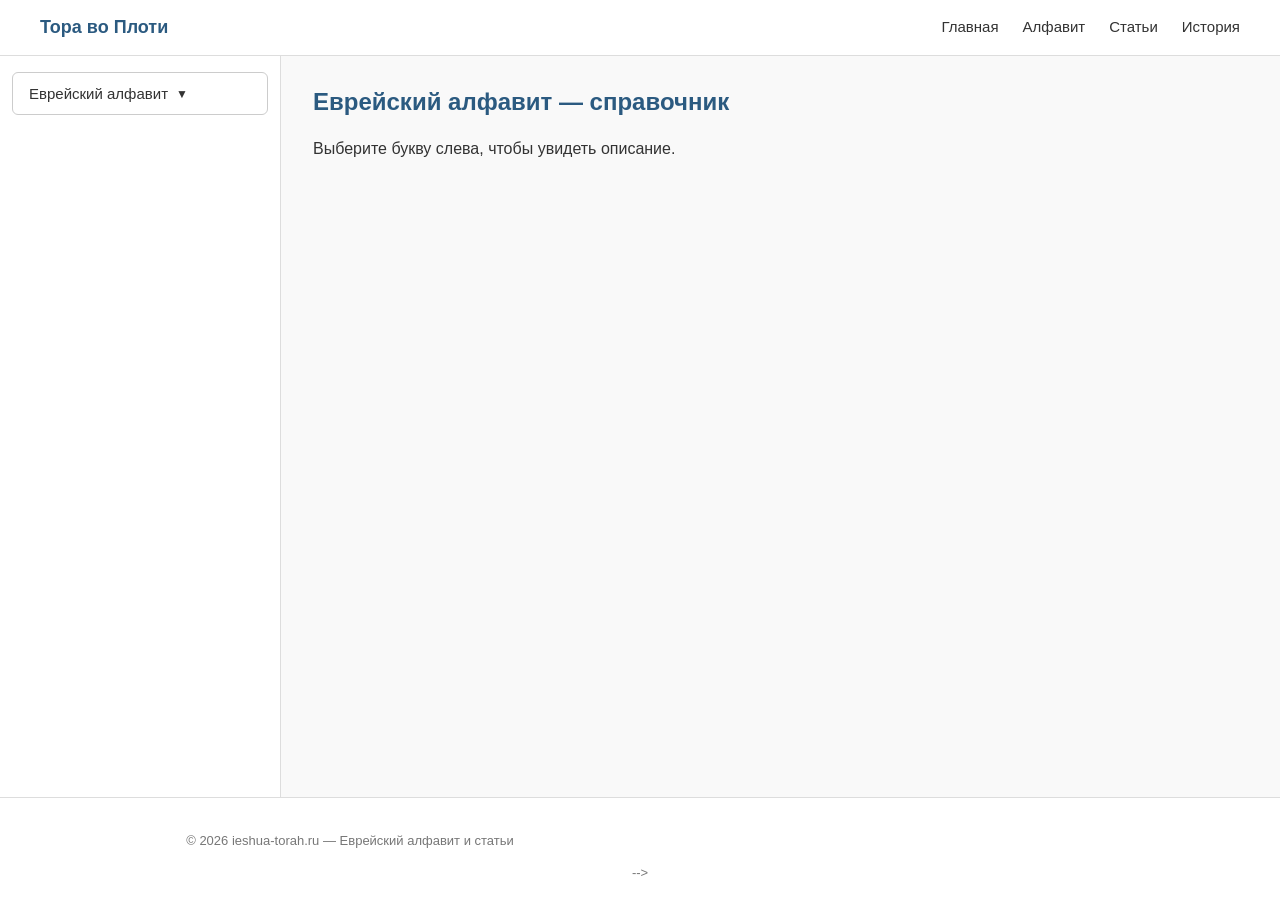
==== index.html @ a0f33770 "первоначальная версия сайта ieshua-torah.ru" ====
<!DOCTYPE html>
<html lang="ru">
<head>
  <meta charset="UTF-8">
  <meta name="viewport" content="width=device-width, initial-scale=1.0">
  <title>Еврейский алфавит — справочник</title>
  <link rel="stylesheet" href="css/style.css">
</head>
<body>
<div id="headerContainer"></div>
<script>
  document.addEventListener('DOMContentLoaded', () => {
    fetch('includes/header.html')
      .then(response => response.text())
      .then(text => {
        const html = text.replace(/\{BASE\}/g, '');
        document.getElementById('headerContainer').innerHTML = html;
      })
      .catch(error => console.error('Ошибка загрузки шапки:', error));
  });
</script>



  <div class="main-wrapper">

    <!-- ЛЕВАЯ ПАНЕЛЬ -->
    <aside class="sidebar">
      <button class="main-toggle" id="alphabetToggle">
        <span>Еврейский алфавит</span>
        <span class="arrow-main">▼</span>
      </button>
      <div class="letters-list" id="lettersList">
        <div class="letter-row" data-letter="alef">
          <span class="letter-symbol">א</span>
          <span class="letter-name">Алеф</span>
        </div>
        <div class="letter-row" data-letter="bet">
          <span class="letter-symbol">ב</span>
          <span class="letter-name">Бет</span>
        </div>
        <div class="letter-row" data-letter="gimel">
          <span class="letter-symbol">ג</span>
          <span class="letter-name">Гимель</span>
        </div>
        <div class="letter-row" data-letter="dalet">
          <span class="letter-symbol">ד</span>
          <span class="letter-name">Далет</span>
        </div>
        <div class="letter-row" data-letter="hei">
          <span class="letter-symbol">ה</span>
          <span class="letter-name">Хе</span>
        </div>
        <div class="letter-row" data-letter="vav">
          <span class="letter-symbol">ו</span>
          <span class="letter-name">Вав</span>
        </div>
        <div class="letter-row" data-letter="zayin">
          <span class="letter-symbol">ז</span>
          <span class="letter-name">Зайин</span>
        </div>
        <div class="letter-row" data-letter="chet">
          <span class="letter-symbol">ח</span>
          <span class="letter-name">Хет</span>
        </div>
        <div class="letter-row" data-letter="tet">
          <span class="letter-symbol">ט</span>
          <span class="letter-name">Тет</span>
        </div>
        <div class="letter-row" data-letter="yod">
          <span class="letter-symbol">י</span>
          <span class="letter-name">Йод</span>
        </div>
      </div>
    </aside>

    <!-- ПРАВАЯ ПАНЕЛЬ -->
    <main class="main-content">
      <h1>Еврейский алфавит — справочник</h1>
      <p id="contentPlaceholder">Выберите букву слева, чтобы увидеть описание.</p>
      <div id="moreLinkContainer"></div>
      <p class="loading-indicator" id="loadingIndicator">Загрузка данных...</p>
    </main>

  </div>

  <!-- Место для футера (загружается через JS) -->
  <div id="footerContainer"></div>

  <!-- Подключаем футер -->
  <script>
    (async () => {
      try {
        const response = await fetch('includes/footer.html');
        if (!response.ok) throw new Error('Футер не найден');
        const text = await response.text();
        document.getElementById('footerContainer').innerHTML = text;
      } catch (e) {
        console.warn('Не удалось загрузить футер:', e);
      }
    })();
  </script>

  <!-- Подключаем JS -->
  <script src="js/script.js"></script>
  <script>
  console.log('BASE путь:', BASE);
  console.log('Путь к header.html:', BASE + 'includes/header.html');
</script>

</body>
</html>
---- css/style.css ----
:root {
  --bg: #f9f9f9;
  --panel: #ffffff;
  --accent: #2b5a80;
  --text: #333;
  --hover: #f0f0f0;
}

body {
  margin: 0;
  padding: 0;
  font-family: Arial, sans-serif;
  background: var(--bg);
  color: var(--text);
  min-height: 100vh;
  display: flex;
  flex-direction: column;
}

/* Обёртка: сайдбар + контент */
.main-wrapper {
  display: flex;
  flex: 1;
  overflow: hidden;
}

/* === Левая панель === */
.sidebar {
  width: 280px;
  background: var(--panel);
  border-right: 1px solid #ddd;
  display: flex;
  flex-direction: column;
  padding-top: 16px;
  overflow-y: auto;
  flex-shrink: 0;
}

/* === Кнопка «Еврейский алфавит» === */
.main-toggle {
  background: none;
  border: 1px solid #ccc;
  width: calc(100% - 24px);
  margin: 0 12px 16px 12px;
  text-align: left;
  padding: 12px 16px;
  cursor: pointer;
  font-size: 15px;
  color: var(--text);
  border-radius: 6px;
  display: flex;
  align-items: center;
  gap: 8px;
}

.main-toggle:hover {
  border-color: var(--accent);
  background: var(--hover);
}

/* === Стрелка === */
.arrow-main {
  font-size: 12px;
  transition: transform 0.3s ease;
}

.arrow-main.rotated {
  transform: rotate(180deg);
}

/* === Список букв (аккордеон) === */
.letters-list {
  max-height: 0;
  overflow: hidden;
  transition: max-height 0.3s cubic-bezier(0.4, 0, 0.2, 1);
  padding: 0 12px;
}

.letters-list.open {
  max-height: 500px;
  padding: 0 12px 16px 12px;
}

/* === Строка буквы === */
.letter-row {
  display: flex;
  align-items: center;
  margin-bottom: 4px;
  cursor: pointer;
  padding: 6px 8px;
  border-radius: 4px;
}

.letter-row:hover {
  background: #f5f5f5;
}

.letter-symbol {
  font-size: 20px;
  font-weight: bold;
  min-width: 24px;
  text-align: center;
}

.letter-name {
  flex: 1;
  font-size: 14px;
}

/* === Правая панель === */
.main-content {
  flex: 1;
  padding: 32px;
  overflow-y: auto;
}

h1 {
  margin: 0 0 20px 0;
  font-size: 24px;
  color: var(--accent);
}

h2 {
  color: var(--accent);
  font-size: 18px;
  margin-top: 24px;
}

p {
  line-height: 1.6;
  max-width: 700px;
}

ul {
  line-height: 1.8;
  max-width: 700px;
}

a {
  color: var(--accent);
}

.loading-indicator {
  display: none;
  color: #888;
  font-style: italic;
}

/* === Кнопка «Подробнее» === */
.more-btn {
  display: inline-block;
  margin-top: 16px;
  padding: 10px 20px;
  background-color: var(--accent);
  color: #fff;
  text-decoration: none;
  border-radius: 6px;
  font-weight: 500;
  transition: background-color 0.3s ease;
}

.more-btn:hover {
  background-color: #1a4260;
  text-decoration: none;
  color: #fff;
}

.more-btn:active {
  transform: translateY(1px);
}

/* === Футер === */
footer {
  width: 100%;
  padding: 20px 0;
  border-top: 1px solid #ddd;
  background: var(--panel);
  color: #777;
  font-size: 13px;
  text-align: center;
  flex-shrink: 0;
}

/* === Адаптив для телефона === */
@media (max-width: 768px) {
  .main-wrapper {
    flex-direction: column;
  }
  .sidebar {
    width: 100%;
    border-right: none;
    border-bottom: 1px solid #ddd;
    max-height: 50vh;
  }
  .main-content {
    padding: 20px;
  }
}
/* === Верхнее меню === */
.site-header {
  background: var(--panel);
  border-bottom: 1px solid #ddd;
  flex-shrink: 0;
}

.header-inner {
  max-width: 1200px;
  margin: 0 auto;
  padding: 14px 24px;
  display: flex;
  align-items: center;
  justify-content: space-between;
  gap: 16px;
}

.site-logo {
  font-size: 18px;
  font-weight: bold;
  color: var(--accent);
  text-decoration: none;
  white-space: nowrap;
}

.site-nav {
  display: flex;
  gap: 24px;
  flex-wrap: wrap;
}

.site-nav a {
  color: var(--text);
  text-decoration: none;
  font-size: 15px;
  padding: 4px 0;
  border-bottom: 2px solid transparent;
  transition: border-color 0.2s ease, color 0.2s ease;
}

.site-nav a:hover {
  color: var(--accent);
  border-bottom-color: var(--accent);
}

.site-nav a.active {
  color: var(--accent);
  border-bottom-color: var(--accent);
}

/* Адаптив для телефона */
@media (max-width: 768px) {
  .header-inner {
    flex-direction: column;
    align-items: flex-start;
    gap: 10px;
    padding: 12px 16px;
  }
  .site-nav {
    gap: 16px;
  }
  .site-nav a {
    font-size: 14px;
  }
}
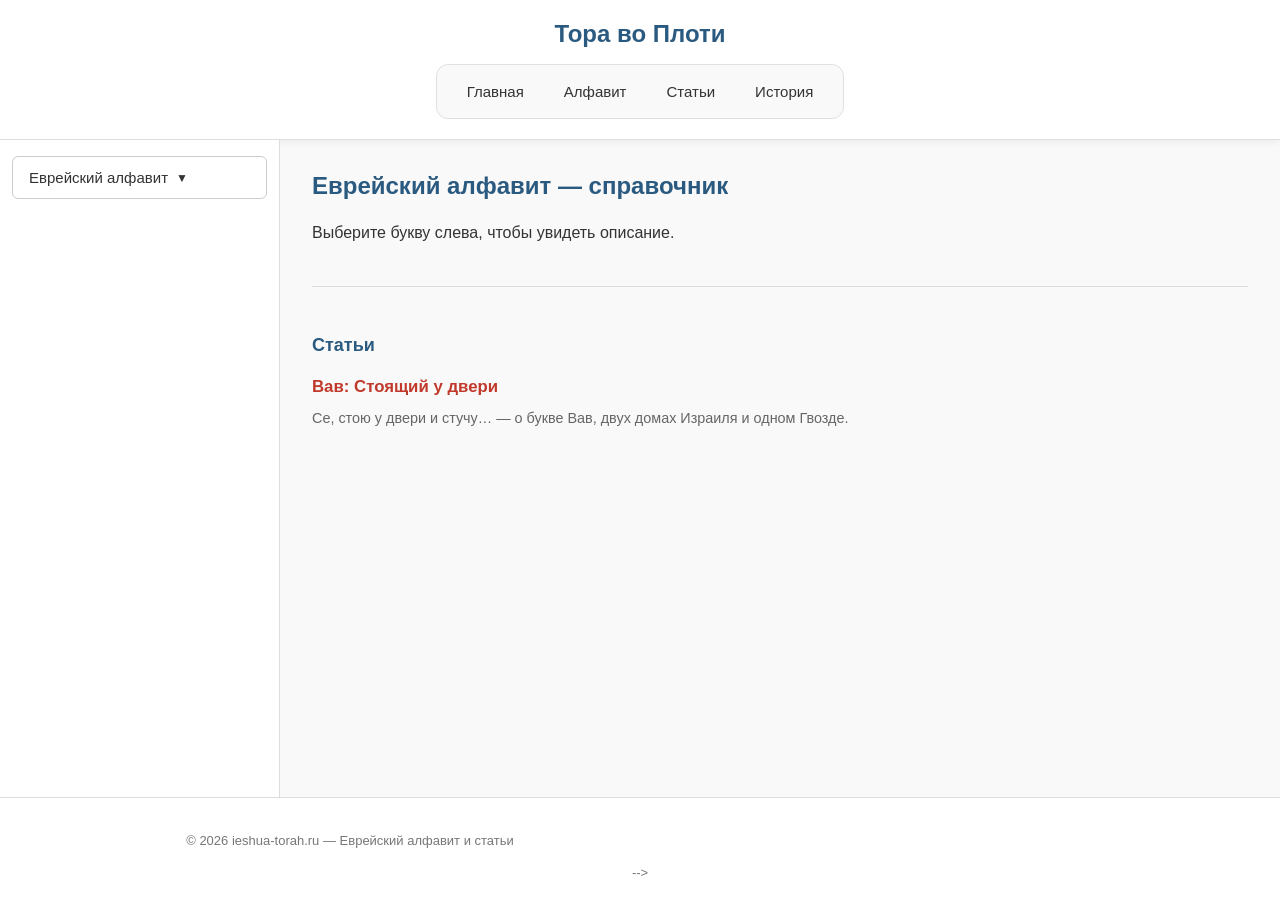
==== commit 08d9879d: "добавили статью" ====
--- a/index.html
+++ b/index.html
@@ -80,9 +80,26 @@
       <p id="contentPlaceholder">Выберите букву слева, чтобы увидеть описание.</p>
       <div id="moreLinkContainer"></div>
       <p class="loading-indicator" id="loadingIndicator">Загрузка данных...</p>
+      
+      <!-- ═══ СТАТЬИ ═══ -->
+      <section style="margin-top: 2.5rem; padding-top: 1.5rem; border-top: 1px solid #ddd;">
+        <h2>Статьи</h2>
+        <ul style="list-style: none; padding: 0;">
+          <li style="margin-bottom: 0.8rem;">
+            <a href="articles/vav.article1.html" style="font-size: 1.05rem; text-decoration: none; color: #c0392b;">
+              <strong>Вав: Стоящий у двери</strong>
+            </a>
+            <p style="margin: 0.3rem 0 0; font-size: 0.9rem; color: #666;">
+              Се, стою у двери и стучу… — о букве Вав, двух домах Израиля и одном Гвозде.
+            </p>
+          </li>
+        </ul>
+      </section>
+      <!-- ═══ /СТАТЬИ ═══ -->
     </main>
 
   </div>
+
 
   <!-- Место для футера (загружается через JS) -->
   <div id="footerContainer"></div>
--- a/css/style.css
+++ b/css/style.css
@@ -1,9 +1,14 @@
+/* === Переменные и сброс === */
 :root {
   --bg: #f9f9f9;
   --panel: #ffffff;
   --accent: #2b5a80;
   --text: #333;
   --hover: #f0f0f0;
+}
+
+* {
+  box-sizing: border-box;
 }
 
 body {
@@ -17,14 +22,75 @@
   flex-direction: column;
 }
 
-/* Обёртка: сайдбар + контент */
+/* === Верхнее меню (шапка) === */
+.site-header {
+  background: var(--panel);
+  border-bottom: 1px solid #ddd;
+  flex-shrink: 0;
+  box-shadow: 0 2px 8px rgba(0, 0, 0, 0.06);
+}
+
+.header-inner {
+  max-width: 1200px;
+  margin: 0 auto;
+  padding: 20px 24px;
+  display: flex;
+  flex-direction: column;   /* Логотип сверху, меню снизу */
+  align-items: center;       /* Центрируем всё по горизонтали */
+  gap: 16px;                 /* Расстояние между логотипом и меню */
+}
+
+.site-logo {
+  font-size: 24px;
+  font-weight: 700;
+  color: var(--accent);
+  text-decoration: none;
+  white-space: nowrap;
+}
+
+.site-nav {
+  display: flex;
+  gap: 4px;                   /* Маленькие промежутки между кнопками */
+  flex-wrap: wrap;
+  justify-content: center;    /* Центрирует пункты меню */
+  padding: 8px 12px;
+  background: var(--bg);     /* Лёгкий фон под меню */
+  border: 1px solid #e0e0e0;  /* Тонкая рамка */
+  border-radius: 12px;       /* Мягкие скругления */
+  overflow: hidden;
+}
+
+.site-nav a {
+  color: var(--text);
+  text-decoration: none;
+  font-size: 15px;
+  font-weight: 500;
+  padding: 10px 18px;
+  border-radius: 8px;        /* Скругление у каждой кнопки */
+  transition: all 0.2s ease;
+}
+
+.site-nav a:hover {
+  background: var(--accent);
+  color: #fff;
+  transform: translateY(-2px); /* Лёгкое поднятие при наведении */
+  box-shadow: 0 4px 8px rgba(43, 90, 128, 0.3);
+}
+
+.site-nav a.active {
+  background: var(--accent);
+  color: #fff;
+  font-weight: 700;
+}
+
+/* === Обёртка: сайдбар + контент === */
 .main-wrapper {
   display: flex;
   flex: 1;
   overflow: hidden;
 }
 
-/* === Левая панель === */
+/* === Левая панель (сайдбар) === */
 .sidebar {
   width: 280px;
   background: var(--panel);
@@ -107,7 +173,7 @@
   font-size: 14px;
 }
 
-/* === Правая панель === */
+/* === Правая панель (контент) === */
 .main-content {
   flex: 1;
   padding: 32px;
@@ -195,69 +261,30 @@
   .main-content {
     padding: 20px;
   }
-}
-/* === Верхнее меню === */
-.site-header {
-  background: var(--panel);
-  border-bottom: 1px solid #ddd;
-  flex-shrink: 0;
-}
-
-.header-inner {
-  max-width: 1200px;
-  margin: 0 auto;
-  padding: 14px 24px;
-  display: flex;
-  align-items: center;
-  justify-content: space-between;
-  gap: 16px;
-}
-
-.site-logo {
-  font-size: 18px;
-  font-weight: bold;
-  color: var(--accent);
-  text-decoration: none;
-  white-space: nowrap;
-}
-
-.site-nav {
-  display: flex;
-  gap: 24px;
-  flex-wrap: wrap;
-}
-
-.site-nav a {
-  color: var(--text);
-  text-decoration: none;
-  font-size: 15px;
-  padding: 4px 0;
-  border-bottom: 2px solid transparent;
-  transition: border-color 0.2s ease, color 0.2s ease;
-}
-
-.site-nav a:hover {
-  color: var(--accent);
-  border-bottom-color: var(--accent);
-}
-
-.site-nav a.active {
-  color: var(--accent);
-  border-bottom-color: var(--accent);
-}
-
-/* Адаптив для телефона */
-@media (max-width: 768px) {
+
   .header-inner {
+    padding: 16px;
     flex-direction: column;
-    align-items: flex-start;
-    gap: 10px;
-    padding: 12px 16px;
-  }
+    align-items: stretch;
+  }
+
+  .site-logo {
+    text-align: center;
+    font-size: 20px;
+  }
+
   .site-nav {
-    gap: 16px;
-  }
+    justify-content: center;
+    flex-direction: column;
+    border-radius: 8px;
+    margin-bottom: 10px;
+  }
+
   .site-nav a {
-    font-size: 14px;
-  }
-}
+    text-align: center;
+    padding: 12px;
+    margin: 2px 0;
+    box-shadow: none;
+    transform: none;
+  }
+}
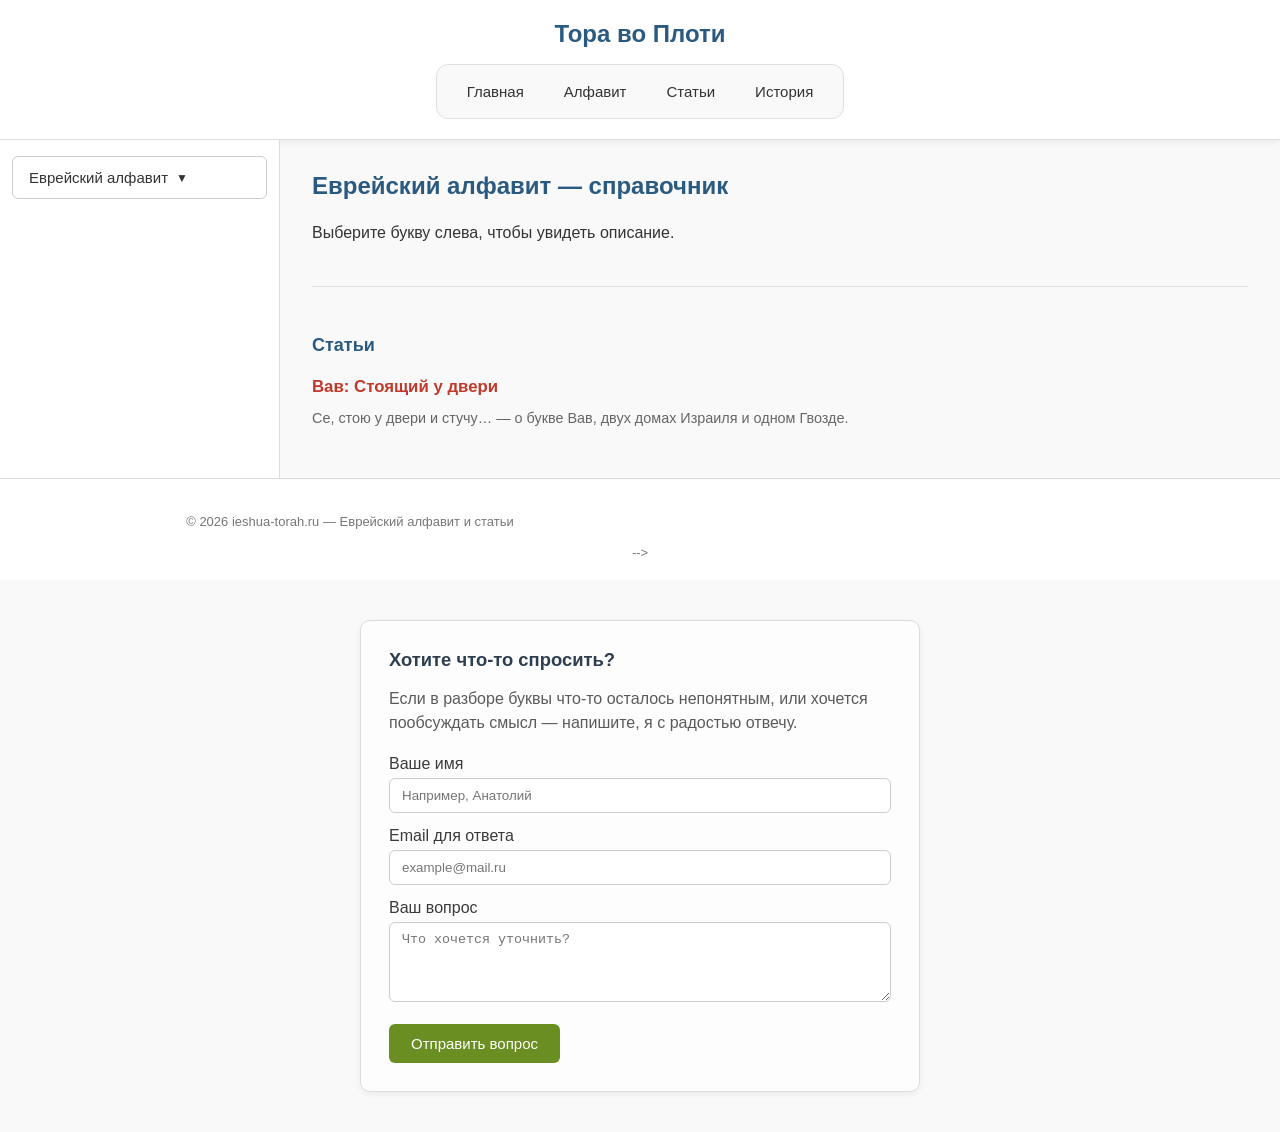
==== commit 24bdeb0d: "добавили форму" ====
--- a/index.html
+++ b/index.html
@@ -3,7 +3,9 @@
 <head>
   <meta charset="UTF-8">
   <meta name="viewport" content="width=device-width, initial-scale=1.0">
-  <title>Еврейский алфавит — справочник</title>
+  <title>Еврейский алфавит и каббалистическая символика — справочник | ieshua-torah</title>
+<meta name="description" content="Семейный образовательный проект о еврейском алфавите: значения букв, символика, каббала, толкования и статьи. Изучайте смысл букв в спокойном, уважительном формате."/>
+
   <link rel="stylesheet" href="css/style.css">
 </head>
 <body>
@@ -124,6 +126,44 @@
   console.log('BASE путь:', BASE);
   console.log('Путь к header.html:', BASE + 'includes/header.html');
 </script>
+<section class="feedback-block" style="
+  max-width: 560px; margin: 40px auto; padding: 28px;
+  border: 1px solid #dcdcdc; border-radius: 10px;
+  background-color: #fdfdfd; box-shadow: 0 2px 6px rgba(0,0,0,0.06);
+  font-family: 'Segoe UI', Tahoma, Geneva, Verdana, sans-serif;">
+  <h3 style="margin-top: 0; margin-bottom: 8px; color: #2c3e50; font-size: 1.15rem;">Хотите что-то спросить?</h3>
+  <p style="color: #5a5a5a; margin-bottom: 20px; line-height: 1.5;">
+    Если в разборе буквы что-то осталось непонятным, или хочется пообсуждать смысл — напишите, я с радостью отвечу.
+  </p>
+
+  <!-- Твоя ссылка уже здесь -->
+  <form action="https://formspree.io/f/mjygjjba" method="POST">
+    
+    <!-- Меняй только текст в кавычках: для Вав — «Буква Вав», для Хей — «Буква Хей» и т.д. -->
+    <input type="hidden" name="subject" value="Вопрос по статье: Буква Вав">
+
+    <div style="margin-bottom: 14px;">
+      <label for="name" style="display: block; margin-bottom: 5px; color: #3a3a3a; font-weight: 500;">Ваше имя</label>
+      <input type="text" id="name" name="name" required placeholder="Например, Анатолий" style="width: 100%; padding: 9px 12px; border: 1px solid #ccc; border-radius: 6px; box-sizing: border-box;">
+    </div>
+
+    <div style="margin-bottom: 14px;">
+      <label for="email" style="display: block; margin-bottom: 5px; color: #3a3a3a; font-weight: 500;">Email для ответа</label>
+      <input type="email" id="email" name="email" required placeholder="example@mail.ru" style="width: 100%; padding: 9px 12px; border: 1px solid #ccc; border-radius: 6px; box-sizing: border-box;">
+    </div>
+
+    <div style="margin-bottom: 18px;">
+      <label for="message" style="display: block; margin-bottom: 5px; color: #3a3a3a; font-weight: 500;">Ваш вопрос</label>
+      <textarea id="message" name="message" rows="4" required placeholder="Что хочется уточнить?" style="width: 100%; padding: 9px 12px; border: 1px solid #ccc; border-radius: 6px; resize: vertical; box-sizing: border-box;"></textarea>
+    </div>
+
+    <button type="submit" style="
+      background-color: #6b8e23; color: white; padding: 11px 22px;
+      border: none; border-radius: 6px; cursor: pointer; font-size: 15px;">
+      Отправить вопрос
+    </button>
+  </form>
+</section>
 
 </body>
 </html>
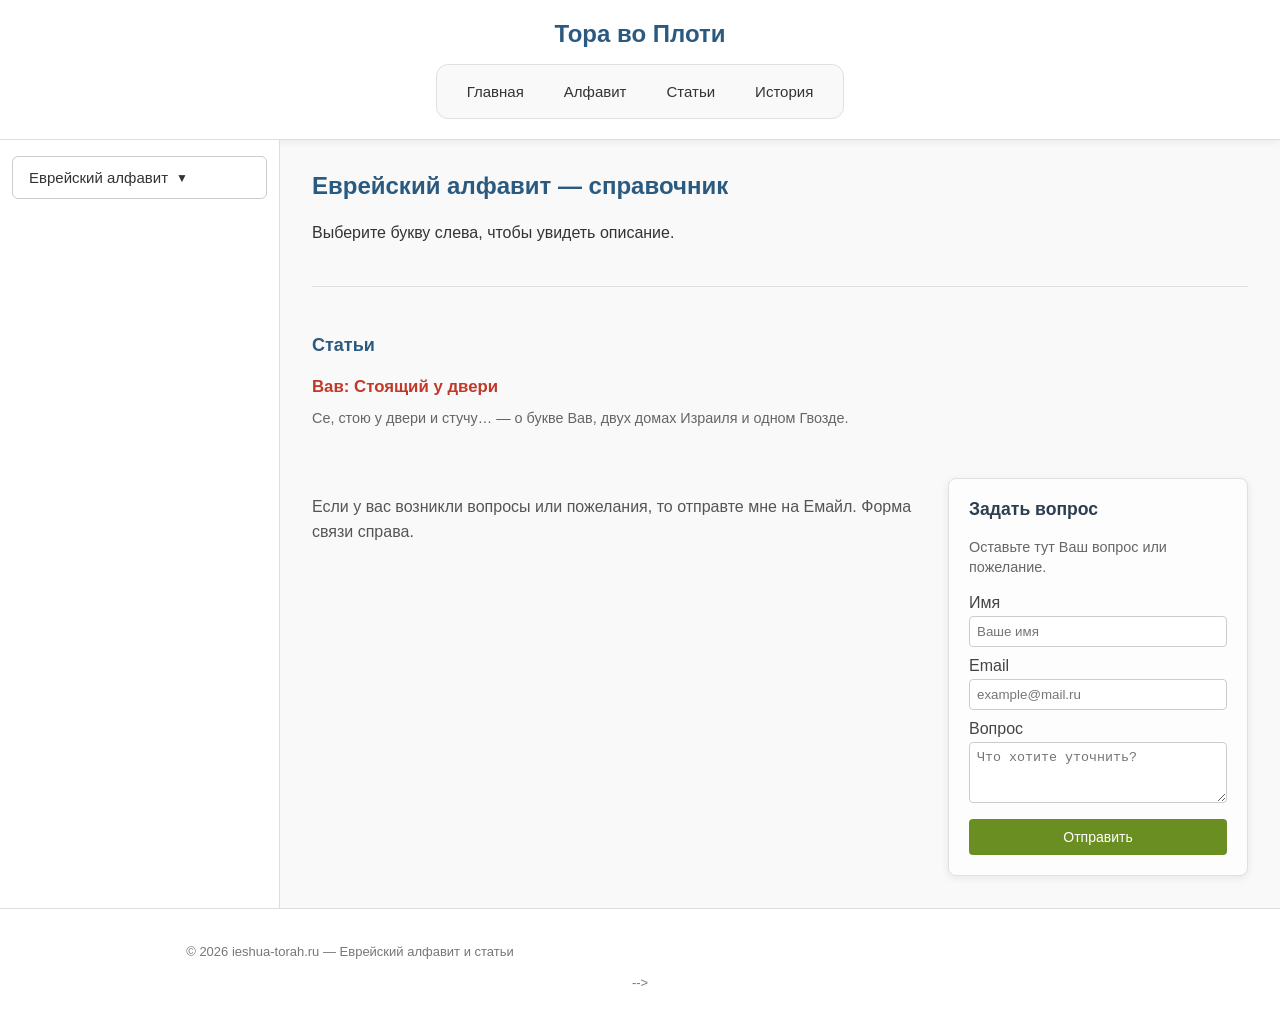
==== commit 503f6977: "доработка формы" ====
--- a/index.html
+++ b/index.html
@@ -97,6 +97,70 @@
           </li>
         </ul>
       </section>
+      <!-- ВСТАВЛЯТЬ ВНУТРЬ <main class="main-content">, после твоих статей или текста -->
+<div style="
+  display: flex;
+  flex-wrap: wrap;
+  gap: 24px;
+  max-width: 100%;
+  margin-top: 3rem;
+">
+  <!-- Левая часть внутри этого блока: твой текст (если он здесь есть) -->
+  <div style="flex: 1; min-width: 260px;">
+    <p style="color: #555;">
+      Если у вас возникли вопросы или пожелания, то отправте мне на Емайл. Форма связи справа.
+    </p>
+    <!-- Сюда можно добавить, например, иконку или маленькую цитату, если хочется -->
+  </div>
+
+  <!-- Правая часть: сама форма (компактная и аккуратная) -->
+  <aside style="
+    flex: 0 0 300px;
+    background: #fdfdfd;
+    border: 1px solid #e0e0e0;
+    border-radius: 8px;
+    padding: 20px;
+    box-shadow: 0 2px 8px rgba(0,0,0,0.08);
+    height: fit-content;
+  ">
+    <h3 style="margin-top: 0; color: #2c3e50; font-size: 1.1rem;">Задать вопрос</h3>
+    <p style="color: #666; font-size: 0.9rem; margin-bottom: 16px; line-height: 1.4;">
+      Оставьте тут Ваш вопрос или пожелание.
+    </p>
+
+    <form action="https://formspree.io/f/mjygjjba" method="POST">
+      <!-- ВАЖНО: Меняй текст в value под каждую страницу. Для главной оставь что-то общее, например: -->
+      <input type="hidden" name="subject" value="Вопрос с главной страницы справочника">
+
+      <div style="margin-bottom: 10px;">
+        <label for="name" style="display: block; margin-bottom: 4px; color: #444; font-weight: 500;">Имя</label>
+        <input type="text" id="name" name="name" required placeholder="Ваше имя" style="
+          width: 100%; padding: 7px; border: 1px solid #ccc; border-radius: 4px; box-sizing: border-box;">
+      </div>
+
+      <div style="margin-bottom: 10px;">
+        <label for="email" style="display: block; margin-bottom: 4px; color: #444; font-weight: 500;">Email</label>
+        <input type="email" id="email" name="email" required placeholder="example@mail.ru" style="
+          width: 100%; padding: 7px; border: 1px solid #ccc; border-radius: 4px; box-sizing: border-box;">
+      </div>
+
+      <div style="margin-bottom: 12px;">
+        <label for="message" style="display: block; margin-bottom: 4px; color: #444; font-weight: 500;">Вопрос</label>
+        <textarea id="message" name="message" rows="3" required placeholder="Что хотите уточнить?" style="
+          width: 100%; padding: 7px; border: 1px solid #ccc; border-radius: 4px; resize: vertical; box-sizing: border-box;"></textarea>
+      </div>
+
+      <button type="submit" style="
+        background-color: #6b8e23; color: white;
+        padding: 10px 14px;
+        border: none; border-radius: 4px;
+        cursor: pointer; width: 100%; font-size: 14px;">
+        Отправить
+      </button>
+    </form>
+  </aside>
+</div>
+
       <!-- ═══ /СТАТЬИ ═══ -->
     </main>
 
@@ -126,44 +190,6 @@
   console.log('BASE путь:', BASE);
   console.log('Путь к header.html:', BASE + 'includes/header.html');
 </script>
-<section class="feedback-block" style="
-  max-width: 560px; margin: 40px auto; padding: 28px;
-  border: 1px solid #dcdcdc; border-radius: 10px;
-  background-color: #fdfdfd; box-shadow: 0 2px 6px rgba(0,0,0,0.06);
-  font-family: 'Segoe UI', Tahoma, Geneva, Verdana, sans-serif;">
-  <h3 style="margin-top: 0; margin-bottom: 8px; color: #2c3e50; font-size: 1.15rem;">Хотите что-то спросить?</h3>
-  <p style="color: #5a5a5a; margin-bottom: 20px; line-height: 1.5;">
-    Если в разборе буквы что-то осталось непонятным, или хочется пообсуждать смысл — напишите, я с радостью отвечу.
-  </p>
-
-  <!-- Твоя ссылка уже здесь -->
-  <form action="https://formspree.io/f/mjygjjba" method="POST">
-    
-    <!-- Меняй только текст в кавычках: для Вав — «Буква Вав», для Хей — «Буква Хей» и т.д. -->
-    <input type="hidden" name="subject" value="Вопрос по статье: Буква Вав">
-
-    <div style="margin-bottom: 14px;">
-      <label for="name" style="display: block; margin-bottom: 5px; color: #3a3a3a; font-weight: 500;">Ваше имя</label>
-      <input type="text" id="name" name="name" required placeholder="Например, Анатолий" style="width: 100%; padding: 9px 12px; border: 1px solid #ccc; border-radius: 6px; box-sizing: border-box;">
-    </div>
-
-    <div style="margin-bottom: 14px;">
-      <label for="email" style="display: block; margin-bottom: 5px; color: #3a3a3a; font-weight: 500;">Email для ответа</label>
-      <input type="email" id="email" name="email" required placeholder="example@mail.ru" style="width: 100%; padding: 9px 12px; border: 1px solid #ccc; border-radius: 6px; box-sizing: border-box;">
-    </div>
-
-    <div style="margin-bottom: 18px;">
-      <label for="message" style="display: block; margin-bottom: 5px; color: #3a3a3a; font-weight: 500;">Ваш вопрос</label>
-      <textarea id="message" name="message" rows="4" required placeholder="Что хочется уточнить?" style="width: 100%; padding: 9px 12px; border: 1px solid #ccc; border-radius: 6px; resize: vertical; box-sizing: border-box;"></textarea>
-    </div>
-
-    <button type="submit" style="
-      background-color: #6b8e23; color: white; padding: 11px 22px;
-      border: none; border-radius: 6px; cursor: pointer; font-size: 15px;">
-      Отправить вопрос
-    </button>
-  </form>
-</section>
 
 </body>
 </html>
